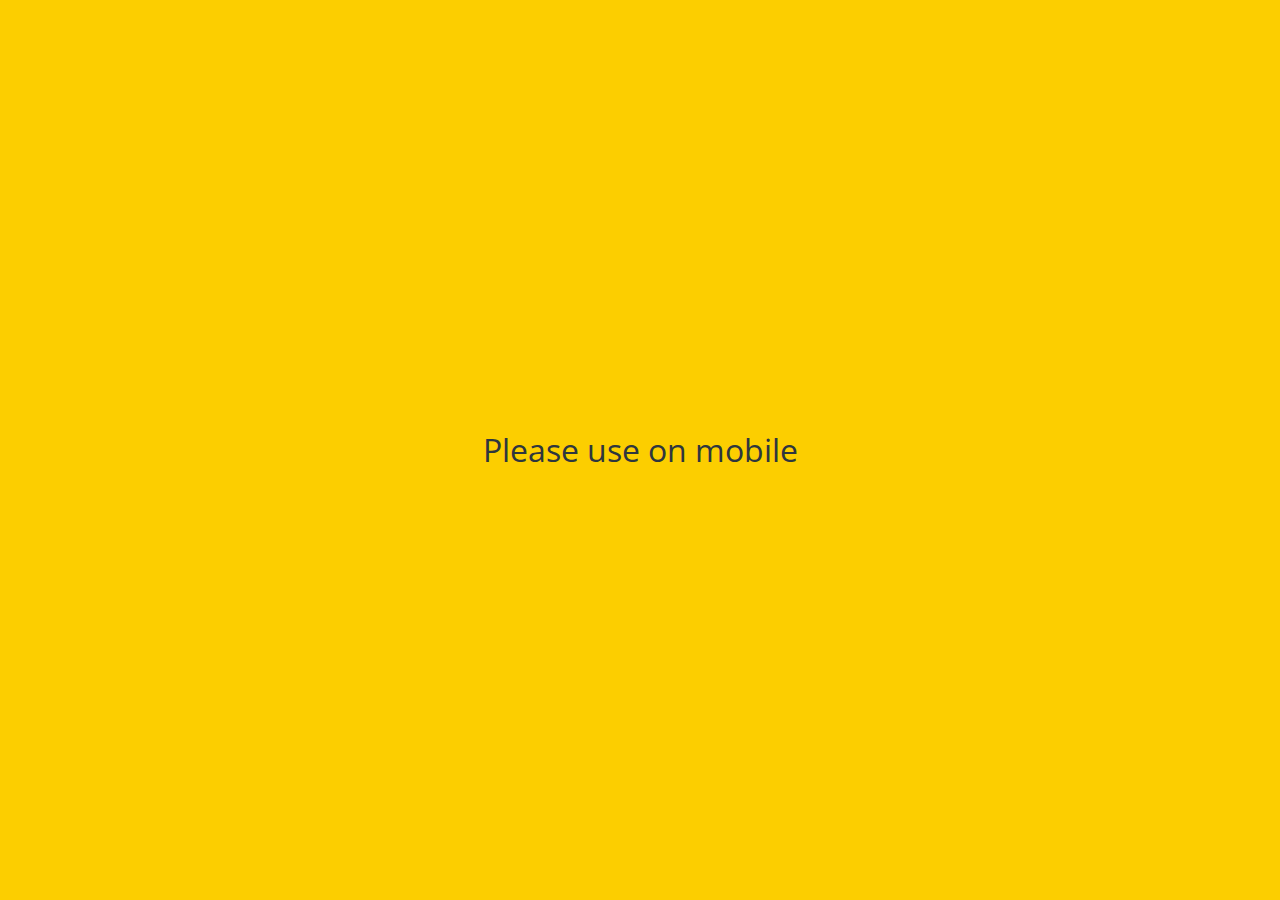
==== chat-room.html @ 7fbc4c6d "finish" ====
<!DOCTYPE html>
<html lang="en">
  <head>
    <link rel="stylesheet" href="css/style.css" />
    <meta charset="UTF-8" />
    <meta name="viewport" content="width=device-width, initial-scale=1.0" />
    <title>Chat room - Kakao</title>
  </head>
  <body id="chat-screen">
    <div class="status-bar">
      <div class="status-bar__column">
        <span>SKT</span>
        <span>18:43</span>
      </div>
      <div class="status-bar__column">
        <i class="fas fa-wifi"></i>
        <span>100%</span>
        <i class="fas fa-battery-full"></i>
      </div>
    </div>

    <div class="alt-header">
      <div class="alt-header__column">
        <a href="more.html">
          <i class="fas fa-angle-left fa-2x"></i>
          <i class="fas fa-angle-left fa-2x space blank"></i>
        </a>
      </div>
      <div class="alt-header__column">
        <h1 class="alt-header__title">URE</h1>
      </div>
      <div class="alt-header__column">
        <i class="fas fa-search fa-lg"></i>
        <i class="fas fa-bars fa-lg space"></i>
      </div>
    </div>

    <main class="main-screen main-chat">
      <div class="chat__timestamp">Tuesday, Oct 1, 2020</div>

      <div class="message-row">
        <img src="https://avatars1.githubusercontent.com/u/52055504?s=60&v=4" />
        <div class="message-row__content">
          <span class="message__author">URE</span>
          <div class="message__info">
            <span class="message__bubble">Hi!</span>
            <span class="message__time">21:27</span>
          </div>
        </div>
      </div>

      <div class="message-row message-row--own">
        <div class="message-row__content">
          <div class="message__info">
            <span class="message__bubble">영어 잘하네</span>
            <span class="message__time">21:28</span>
          </div>
        </div>
      </div>
    </main>

    <form action="" class="reply">
      <div class="reply__column">
        <i class="far fa-plus-square"></i>
      </div>
      <div class="reply__column">
        <!-- absolute 다시 조정해야하므로 placeholder에 space -->
        <input type="text" placeholder="   Write a message..." />
        <i class="far fa-laugh fa-lg"> </i>
        <button>
          <i class="fas fa-arrow-up fa-lg"></i>
        </button>
      </div>
    </form>
    <div id="no-mobile">Please use on mobile</div>

    <script
      src="https://kit.fontawesome.com/36bc4c83be.js"
      crossorigin="anonymous"
    ></script>
  </body>
</html>
---- css/style.css ----
@import url("https://fonts.googleapis.com/css2?family=Open+Sans:wght@400;600&display=swap");
@import "reset.css";
@import "variables.css";
/* Components */
@import "components/status-bar.css";
@import "components/nav-bar.css";
@import "components/screen-header.css";
@import "components/user.css";
@import "components/badge.css";
@import "components/icon-row.css";
@import "components/alt-screen-header.css";
/* Screens */
@import "screens/login.css";
@import "screens/friends.css";
@import "screens/find.css";
@import "screens/more.css";
@import "screens/settings.css";
@import "screens/chat-room.css";
@import "no-mobile.css";

body {
  width: 400px;
  height: 760px;
  height: 100%;
  color: var(--black);
  font-family: "Open Sans", sans-serif;
  padding-top: 20px;
  padding-bottom: 60px;
}

.main-screen {
  padding: 0px var(--horizontal-space);
}

.blank {
  opacity: 0;
}

button:focus,
button:active {
  outline: none;
}
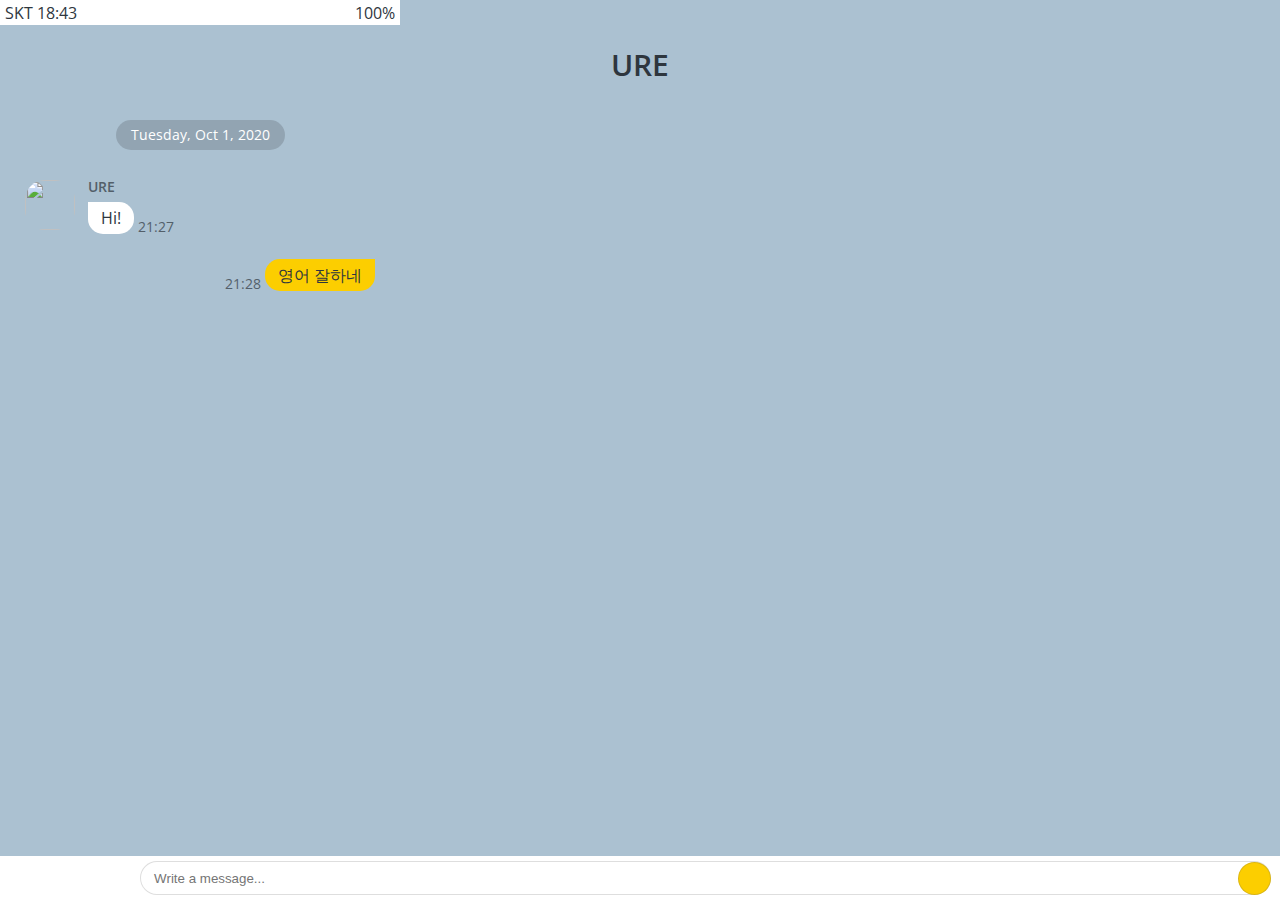
==== commit a2fee2dd: "fin" ====
--- a/chat-room.html
+++ b/chat-room.html
@@ -72,7 +72,6 @@
         </button>
       </div>
     </form>
-    <div id="no-mobile">Please use on mobile</div>
 
     <script
       src="https://kit.fontawesome.com/36bc4c83be.js"
--- a/css/style.css
+++ b/css/style.css
@@ -20,7 +20,6 @@
 
 body {
   width: 400px;
-  height: 760px;
   height: 100%;
   color: var(--black);
   font-family: "Open Sans", sans-serif;
